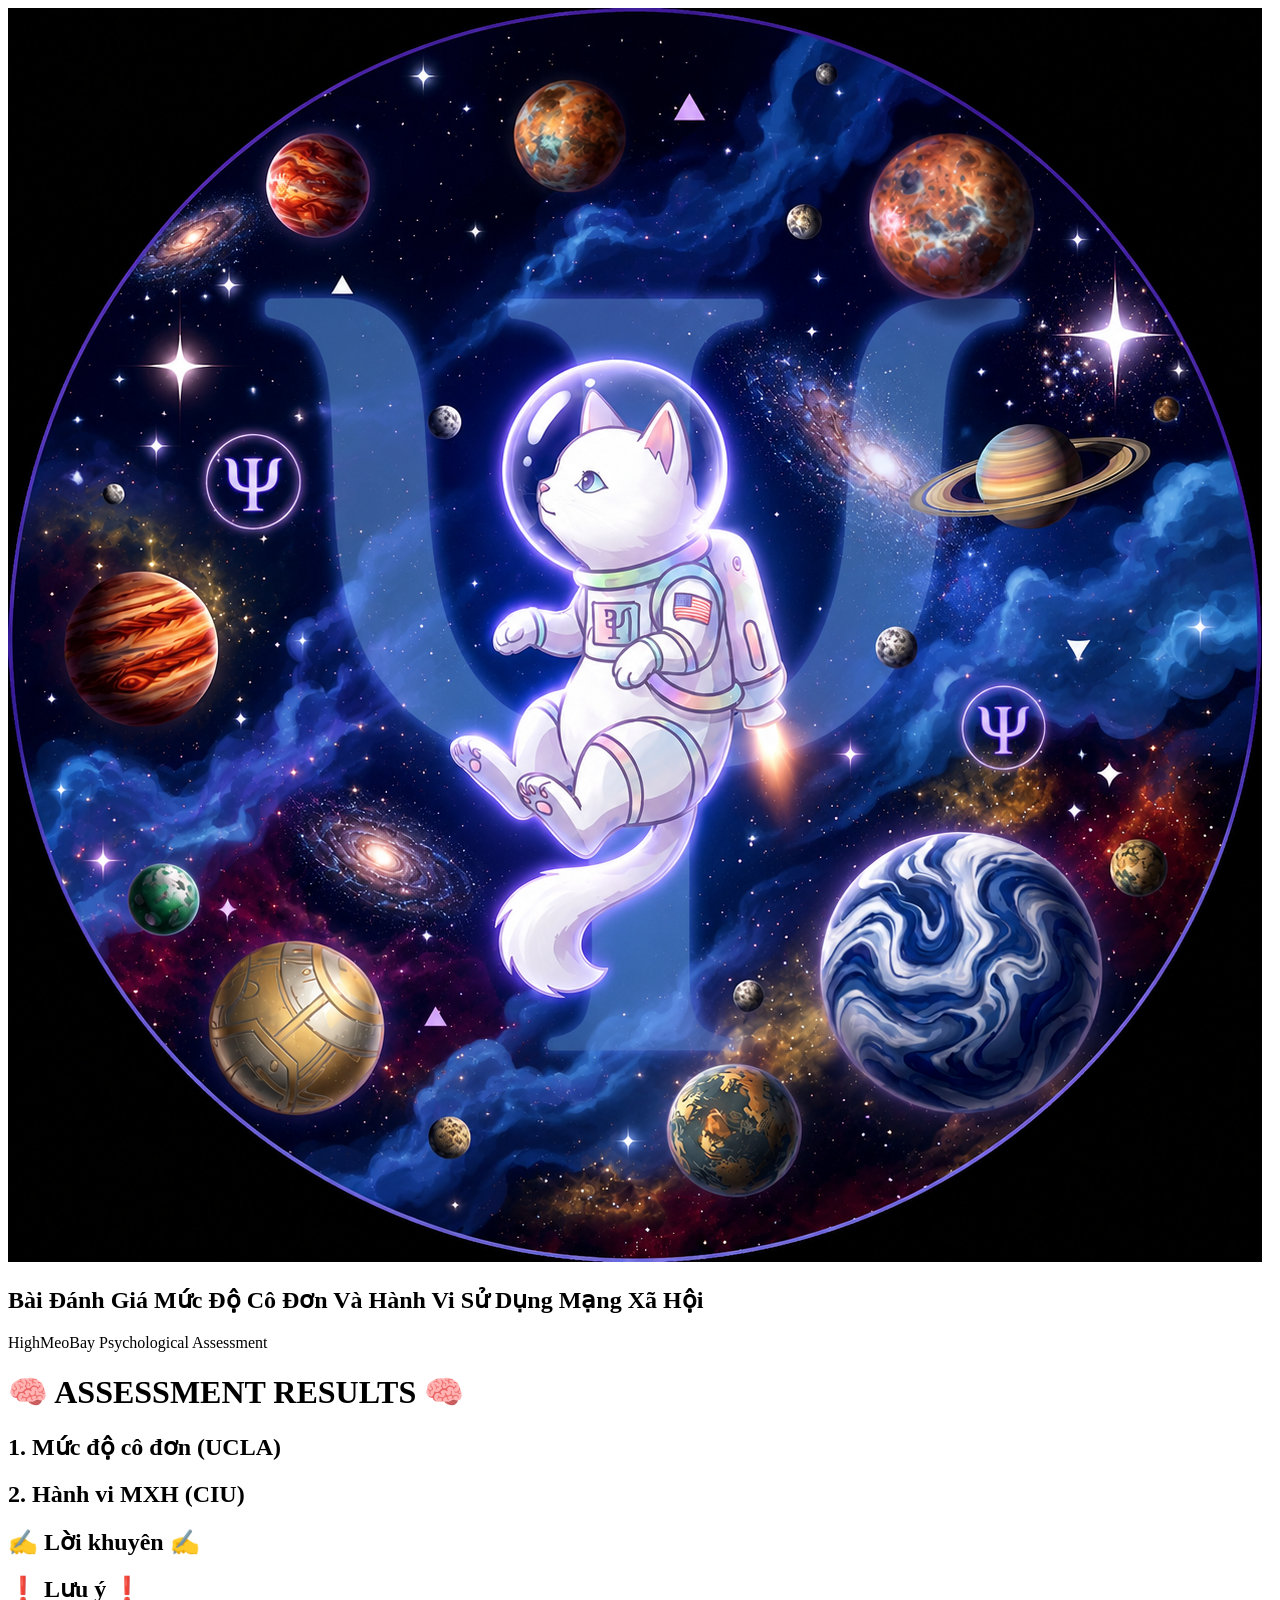
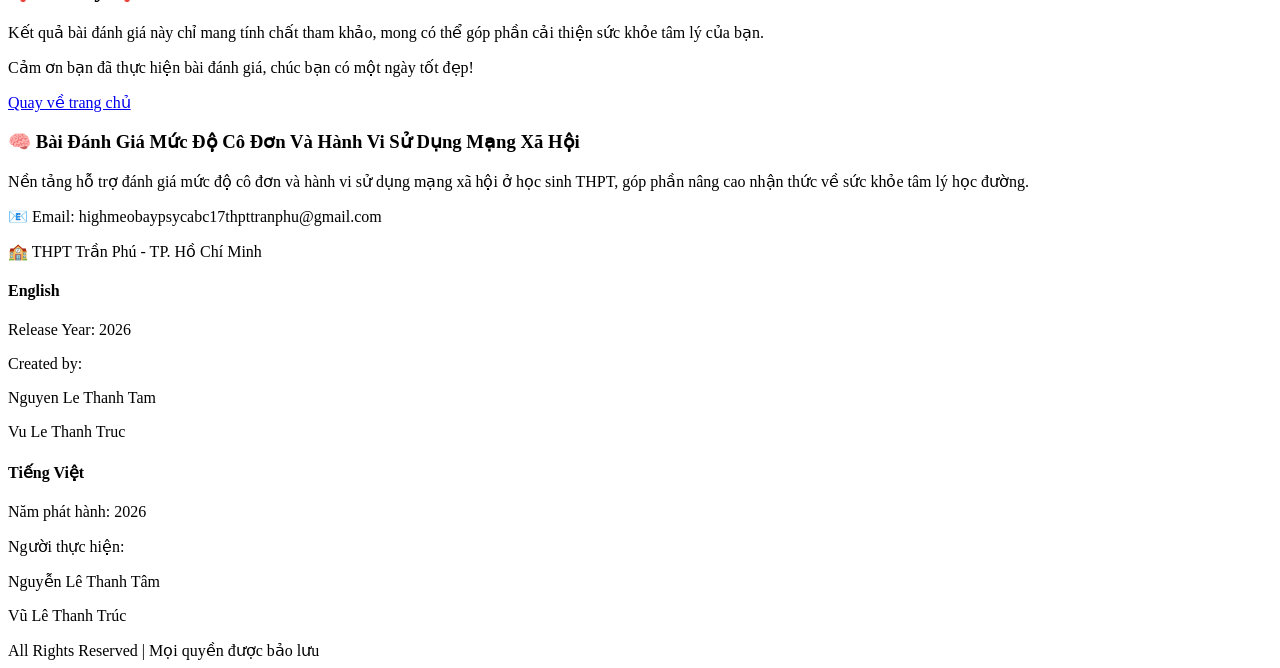
==== result.html @ 104ad313 "Add files via upload" ====
<!DOCTYPE html>
<html lang="vi">

<link rel="icon" type="image/png" href="images/logo.png?v=2">

<head>
    <meta charset="UTF-8">
    <title>Kết quả khảo sát</title>

    <link rel="stylesheet" href="styleresult.css">
</head>

<body>

<header class="header">

    <div class="logo">

        <img src="images/logo.png"
             alt="Logo">

    </div>

    <div class="header-text">

        <h2>

            Bài Đánh Giá Mức Độ Cô Đơn
            Và Hành Vi Sử Dụng Mạng Xã Hội

        </h2>

        <p>

            HighMeoBay Psychological Assessment 

        </p>

    </div>

</header>
<div class="page-wrapper">
<div class="container">

      <div class="container">

  <div class="result-container">

    <h1 class="title-main">🧠 ASSESSMENT RESULTS 🧠</h1>

    <!-- 2 CỘT -->
    <div class="two-columns">

      <div class="card">
        <h2>1. Mức độ cô đơn (UCLA)</h2>
        <p id="lonelinessScore"></p>

        <div class="progress-bar">
          <div id="lonelinessBar" class="progress-fill"></div>
        </div>

        <p id="lonelinessLevel"></p>
      </div>

      <div class="card">
        <h2>2. Hành vi MXH (CIU)</h2>
        <p id="socialScore"></p>

        <div class="progress-bar">
          <div id="socialBar" class="progress-fill"></div>
        </div> 

        <p id="socialLevel"></p>
      </div>

    </div>
        <!-- LỜI KHUYÊN -->
<div class="card">
    <h2 class="card-title">✍️ Lời khuyên ✍️</h2>
    <p id="advice"></p>
</div>


<!-- LƯU Ý -->
<div class="card center-card">
  <h2 class="card-title">❗ Lưu ý ❗</h2>
  <p>
    Kết quả bài đánh giá này chỉ mang tính chất tham khảo,
    mong có thể góp phần cải thiện sức khỏe tâm lý của bạn.
  </p>
  <p>
    Cảm ơn bạn đã thực hiện bài đánh giá, chúc bạn có một ngày tốt đẹp!
  </p>
</div>

</div>

</div>
</div>
</div>

<div class="back-home">
    <a href="index.html" class="home-btn">
         Quay về trang chủ
    </a>
</div>

<!-- FOOTER -->
<footer class="footer">

    <div class="footer-content">

        <h3>
            🧠 Bài Đánh Giá Mức Độ Cô Đơn
            Và Hành Vi Sử Dụng Mạng Xã Hội
        </h3>

        <p>
            Nền tảng hỗ trợ đánh giá mức độ cô đơn
            và hành vi sử dụng mạng xã hội ở học sinh THPT,
            góp phần nâng cao nhận thức về sức khỏe tâm lý học đường.
        </p>

        <div class="footer-contact">

            <p>
                📧 Email:
                highmeobaypsycabc17thpttranphu@gmail.com
            </p>

            <p>
                🏫 THPT Trần Phú - TP. Hồ Chí Minh
            </p>

        </div>

        <div class="footer-line"></div>

        <div class="footer-owner">

            <div class="owner-box">

                <h4>English</h4>

                <p>Release Year: 2026</p>
                <p>Created by:</p>
                <p>Nguyen Le Thanh Tam</p>
                <p>Vu Le Thanh Truc</p>

            </div>

            <div class="owner-box">

                <h4>Tiếng Việt</h4>

                <p>Năm phát hành: 2026</p>
                <p>Người thực hiện:</p>
                <p>Nguyễn Lê Thanh Tâm</p>
                <p>Vũ Lê Thanh Trúc</p>

            </div>

        </div>

        <div class="footer-bottom">
            All Rights Reserved | Mọi quyền được bảo lưu
        </div>

    </div>

</footer>
<script src="result.js" defer></script>
</body>
</html>
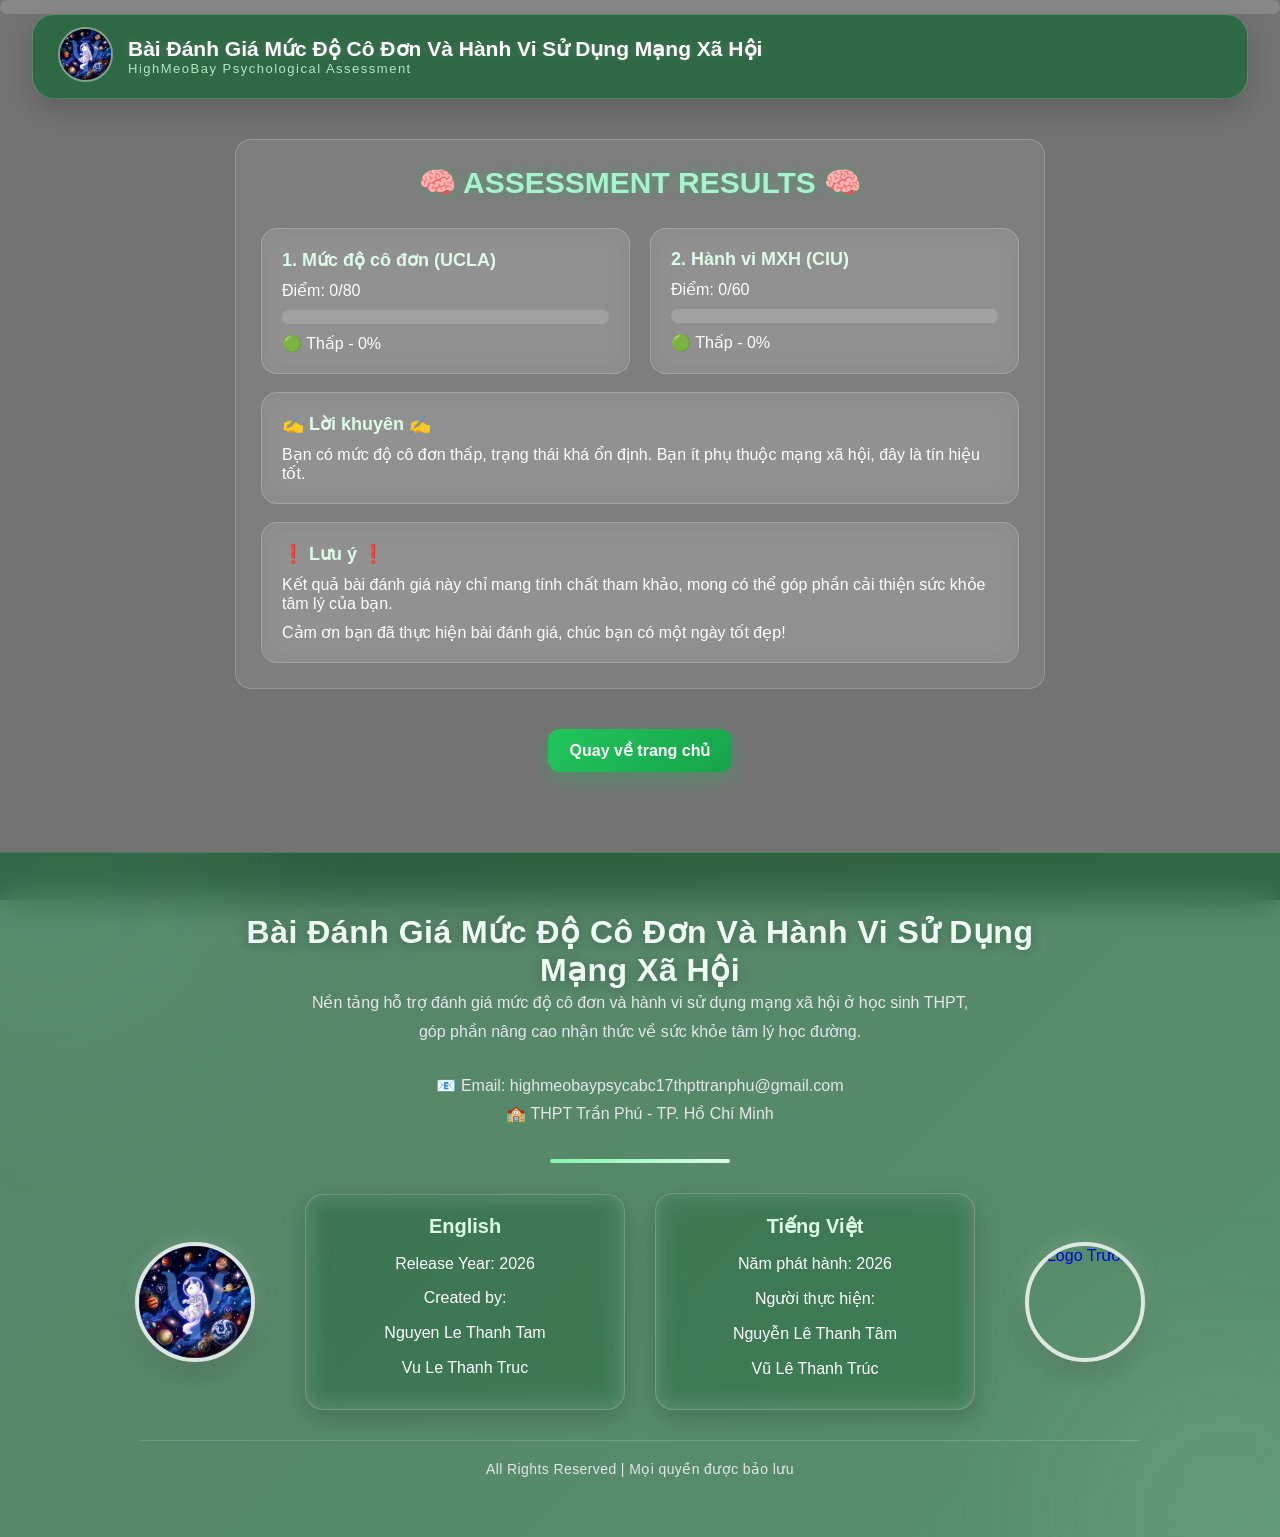
==== commit 12d44939: "Add files via upload" ====
--- a/result.html
+++ b/result.html
@@ -12,14 +12,21 @@
 
 <body>
 
+<div class="progress-container">
+    <div class="progress-bar"></div>
+</div>
 <header class="header">
 
     <div class="logo">
 
+    <a href="main.html">
+
         <img src="images/logo.png"
              alt="Logo">
 
-    </div>
+    </a>
+
+</div>
 
     <div class="header-text">
 
@@ -100,7 +107,7 @@
 </div>
 
 <div class="back-home">
-    <a href="index.html" class="home-btn">
+    <a href="index1.html" class="home-btn">
          Quay về trang chủ
     </a>
 </div>
@@ -111,13 +118,16 @@
     <div class="footer-content">
 
         <h3>
-            🧠 Bài Đánh Giá Mức Độ Cô Đơn
-            Và Hành Vi Sử Dụng Mạng Xã Hội
+             Bài Đánh Giá Mức Độ Cô Đơn
+            Và Hành Vi Sử Dụng
+            <br>
+            Mạng Xã Hội 
         </h3>
 
         <p>
             Nền tảng hỗ trợ đánh giá mức độ cô đơn
             và hành vi sử dụng mạng xã hội ở học sinh THPT,
+            <br>
             góp phần nâng cao nhận thức về sức khỏe tâm lý học đường.
         </p>
 
@@ -138,29 +148,43 @@
 
         <div class="footer-owner">
 
-            <div class="owner-box">
+    <!-- Logo Website -->
+    <a href="main.html" class="footer-logo-side">
+    <img src="images/logo.png" alt="Logo Website">
+</a>
 
-                <h4>English</h4>
+    <!-- Box English -->
+    <div class="owner-box">
 
-                <p>Release Year: 2026</p>
-                <p>Created by:</p>
-                <p>Nguyen Le Thanh Tam</p>
-                <p>Vu Le Thanh Truc</p>
+        <h4>English</h4>
 
-            </div>
+        <p>Release Year: 2026</p>
+        <p>Created by:</p>
+        <p>Nguyen Le Thanh Tam</p>
+        <p>Vu Le Thanh Truc</p>
 
-            <div class="owner-box">
+    </div>
 
-                <h4>Tiếng Việt</h4>
+    <!-- Box Tiếng Việt -->
+    <div class="owner-box">
 
-                <p>Năm phát hành: 2026</p>
-                <p>Người thực hiện:</p>
-                <p>Nguyễn Lê Thanh Tâm</p>
-                <p>Vũ Lê Thanh Trúc</p>
+        <h4>Tiếng Việt</h4>
 
-            </div>
+        <p>Năm phát hành: 2026</p>
+        <p>Người thực hiện:</p>
+        <p>Nguyễn Lê Thanh Tâm</p>
+        <p>Vũ Lê Thanh Trúc</p>
 
-        </div>
+    </div>
+
+    <!-- Logo Trường -->
+    <a href="https://thpttranphu.hcm.edu.vn/homegd11"
+   class="footer-logo-side">
+    <img src="images/logotp.png"
+         alt="Logo Trường">
+</a>
+
+</div>
 
         <div class="footer-bottom">
             All Rights Reserved | Mọi quyền được bảo lưu
--- a/styleresult.css
+++ b/styleresult.css
@@ -0,0 +1,812 @@
+/* ================= RESET ================= */
+*{
+    margin:0;
+    padding:0;
+    box-sizing:border-box;
+}
+
+/* ================= BODY ================= */
+body{
+    font-family: "Segoe UI", Arial, sans-serif;
+
+    min-height:100vh;
+
+    background:
+    linear-gradient(
+        rgba(0,0,0,0.55),
+        rgba(0,0,0,0.55)
+    ),
+    url("images/library.png");
+
+    background-size:cover;
+    background-position:center;
+    background-attachment:fixed;
+
+    color:white;
+}
+
+/* ================= HEADER ================= */
+.header{
+
+width: 95%;
+max-width: 1400px;
+margin: 0 auto;
+
+display: flex;
+align-items: center;
+
+gap: 15px;
+padding: 12px 25px;
+
+background: rgba(22, 101, 52, 0.72);
+
+border-radius: 22px;
+
+border:
+1px solid rgba(255,255,255,0.22);
+
+ backdrop-filter: blur(18px);
+    -webkit-backdrop-filter: blur(18px);
+border-bottom: 1px solid rgba(255,255,255,0.15);
+
+    box-shadow:
+        0 10px 30px rgba(0,0,0,.18);
+
+transition: .35s ease;
+}
+
+.header::before{
+
+content:"";
+
+position:absolute;
+
+top:0;
+left:-120%;
+
+width:80px;
+height:100%;
+
+background:
+linear-gradient(
+90deg,
+transparent,
+rgba(255,255,255,0.25),
+transparent
+);
+
+transform:skewX(-25deg);
+
+transition:0.8s;
+
+}
+
+.header:hover::before{
+
+left:120%;
+
+}
+
+.header{
+display:flex;
+align-items:center;
+justify-content:flex-start;
+gap:15px;
+
+flex-wrap: nowrap; /* QUAN TRỌNG */
+}
+
+.header:hover{
+
+box-shadow:
+0 18px 45px rgba(0,0,0,0.40),
+0 0 35px rgba(34,197,94,0.18);
+
+border-color:
+rgba(255,255,255,0.28);
+
+}
+
+.logo img{
+
+width:55px;
+height:55px;
+
+border-radius:50%;
+
+border:2px solid rgba(255,255,255,0.4);
+
+transition:0.3s ease;
+
+cursor:pointer;
+
+}
+
+.logo img:hover{
+
+transform:scale(1.08);
+
+box-shadow:
+0 0 12px rgba(255,255,255,0.35),
+0 0 25px rgba(34,197,94,0.55),
+0 0 40px rgba(34,197,94,0.25);
+
+border-color:#dcfce7;
+
+}
+
+.logo img:active{
+
+transform:scale(0.95);
+
+}
+
+.header-text{
+display: flex;
+flex-direction: column;
+justify-content: center;
+
+line-height: 1.2;
+}
+
+.header-text h2{
+
+font-size:21px;
+
+font-weight:800;
+
+margin:0;
+
+color:#ffffff;
+
+text-shadow:
+0 0 10px rgba(255,255,255,0.15);
+
+}
+
+.header-text p{
+
+font-size:13px;
+
+color:#bbf7d0;
+
+letter-spacing:1.5px;
+
+margin:0;
+
+opacity:0.9;
+
+}
+
+.question {
+    background: rgba(255,255,255,0.04);
+    border: 1px solid rgba(255,255,255,0.08);
+    padding: 10px 12px;
+    border-radius: 12px;
+    margin: 10px 0;
+}
+
+label {
+    display: block;
+    padding: 3px 0;
+    cursor: pointer;
+}
+
+/* ================= WRAPPER ================= */
+.container{
+    width:90%;
+    max-width:900px;
+    margin:40px auto;
+    position:relative;
+    z-index:2;
+}
+
+/* ================= RESULT BOX ================= */
+.result-container{
+    background: rgba(255,255,255,0.08);
+    backdrop-filter: blur(14px);
+
+    padding:25px;
+    border-radius:16px;
+
+    border:1px solid rgba(255,255,255,0.2);
+
+    display:flex;
+    flex-direction:column;
+    gap:18px;
+}
+
+/* ================= TITLE CHÍNH ================= */
+.title-main{
+    text-align:center;
+    font-size:30px;
+    font-weight:800;
+    color:#a7f3d0;
+    text-shadow:0 0 12px rgba(34,197,94,0.4);
+}
+
+/* ================= 2 CỘT RESULT ================= */
+.two-columns{
+    display:flex;
+    gap:20px;
+    margin-top:10px;
+}
+
+@media(max-width:768px){
+    .two-columns{
+        flex-direction:column;
+    }
+}
+
+/* ================= RESULT CARD ================= */
+.card{
+    flex:1;
+
+    background: rgba(255,255,255,0.08);
+    backdrop-filter: blur(14px);
+
+    padding:20px;
+    border-radius:16px;
+
+    border:1px solid rgba(255,255,255,0.2);
+
+    display:flex;
+    flex-direction:column;
+    gap:10px;
+}
+
+.card h2{
+    color:#dcfce7;
+    font-size:18px;
+}
+
+/* ================= PROGRESS ================= */
+.progress-bar{
+    height:14px;
+    background: rgba(255,255,255,0.15);
+    border-radius:20px;
+    overflow:hidden;
+}
+
+.progress-fill{
+    height:100%;
+    width:0%;
+    background: linear-gradient(90deg,#00ff88,#00c3ff);
+    transition:0.8s;
+}
+
+/* ================= SECTION TITLE ================= */
+.section-title{
+    width:100%;
+    text-align:center;
+
+    display:block;
+
+    margin:25px auto 10px;
+
+    font-size:20px;
+    font-weight:600;
+
+    color:#86efac;
+}
+
+.result-container h2.section-title{
+    width:100%;
+    text-align:center;
+}
+
+/* ================= LỜI KHUYÊN BOX ================= */
+.text-box{
+    background: rgba(255,255,255,0.10);
+    border:1px solid rgba(255,255,255,0.2);
+
+    padding:18px;
+    border-radius:14px;
+
+    line-height:1.7;
+}
+
+/* ================= LƯU Ý BOX ================= */
+.note-box{
+    background: rgba(255,255,255,0.06);
+    border-left:4px solid #facc15;
+
+    padding:15px;
+    border-radius:12px;
+
+    line-height:1.6;
+    font-size:14px;
+    opacity:0.95;
+}
+
+/* ================= FOOTER ================= */
+.footer{
+width:100%;
+margin-top:80px;
+padding:60px 30px;
+
+background:
+linear-gradient(
+135deg,
+rgba(20,83,45,.72),
+rgba(22,101,52,.72)
+);
+
+backdrop-filter:blur(18px);
+
+border-top:1px solid rgba(255,255,255,0.15);
+
+text-align:center;
+position:relative;
+z-index:2;
+
+overflow:hidden;
+/* Hiệu ứng */
+opacity:0;
+transform:translateY(60px);
+transition:
+opacity .8s ease,
+transform .8s ease;
+
+}
+
+.footer.show{
+
+opacity:1;
+transform:translateY(0);
+
+}
+
+.footer::before{
+
+content:"";
+
+position:absolute;
+
+width:400px;
+height:400px;
+
+top:-180px;
+left:-150px;
+
+border-radius:50%;
+
+background:
+rgba(134,239,172,.08);
+
+filter:blur(70px);
+
+pointer-events:none;
+
+}
+
+.footer::after{
+
+content:"";
+
+position:absolute;
+
+width:350px;
+height:350px;
+
+bottom:-150px;
+right:-120px;
+
+border-radius:50%;
+
+background:
+rgba(220,252,231,.08);
+
+filter:blur(70px);
+
+pointer-events:none;
+
+}
+
+.footer-content{
+max-width:1000px;
+margin:auto;
+}
+
+.footer h3{
+
+color:#f0fdf4;
+
+font-size:32px;
+
+letter-spacing:.5px;
+
+text-shadow:
+0 2px 12px rgba(0,0,0,.25);
+
+}
+
+.footer-content p{
+color:#e5e7eb;
+line-height:1.8;
+}
+
+.footer-contact{
+margin-top:25px;
+}
+
+.footer-contact p{
+
+transition:.25s;
+
+}
+
+.footer-contact p:hover{
+
+color:#bbf7d0;
+
+transform:
+translateX(4px);
+
+}
+
+.footer-line{
+
+width:180px;
+height:4px;
+
+margin:30px auto;
+
+border-radius:999px;
+
+background:
+linear-gradient(
+90deg,
+#85f7af,
+#dcfce7,
+#82d3a0
+);
+
+background-size:200% 100%;
+
+animation:
+footerGlow 4s linear infinite;
+
+}
+
+@keyframes footerGlow{
+
+0%{
+background-position:0% 50%;
+}
+
+100%{
+background-position:200% 50%;
+}
+
+}
+
+.footer-owner{
+
+display:grid;
+
+grid-template-columns:
+160px 320px 320px 160px;
+
+justify-content:center;
+
+align-items:center;
+
+gap:30px;
+
+margin-top:25px;
+
+}
+
+.owner-box{
+width:320px;
+padding:20px;
+border-radius:18px;
+
+background:rgba(255,255,255,.10);
+
+border:1px solid rgba(255,255,255,.20);
+
+backdrop-filter:blur(12px);
+
+border:
+1px solid rgba(255,255,255,.18);
+
+box-shadow:0 8px 25px rgba(0,0,0,0.20);
+}
+
+.owner-box{
+
+transition:
+transform .3s ease,
+box-shadow .3s ease;
+
+}
+
+.owner-box:hover{
+
+transform:
+translateY(-6px);
+
+box-shadow:
+0 15px 35px rgba(0,0,0,.25);
+
+}
+
+.owner-box h4{
+color:#dcfce7;
+margin-bottom:12px;
+font-size:20px;
+}
+
+.owner-box p{
+color:white;
+margin:6px 0;
+}
+
+.footer-bottom{
+margin-top:30px;
+padding-top:20px;
+
+border-top:1px solid rgba(255,255,255,0.15);
+
+color:#e5e7eb;
+
+letter-spacing:.4px;
+font-size:14px;
+}
+
+.footer-logo-side{
+display:flex;
+align-items:center;
+justify-content:center;
+text-decoration:none;
+flex-shrink:0;
+}
+
+.footer-logo-side img{
+
+width:120px;
+height:120px;
+
+border-radius:50%;
+
+object-fit:cover;
+
+display:block;
+
+border:4px solid rgba(255,255,255,0.8);
+
+box-shadow:
+0 8px 25px rgba(0,0,0,0.25),
+0 0 20px rgba(220,252,231,0.3);
+
+transition:0.3s;
+
+}
+
+.footer-logo-side:hover img{
+
+transform:scale(1.08);
+
+}
+
+.footer-logo-side:hover img{
+
+transform:scale(1.08);
+
+filter:brightness(1.1);
+
+}
+
+.footer-logo-side img:hover{
+
+transform:scale(1.08);
+
+}
+
+.footer-owner-wrapper{
+display:flex;
+align-items:center;
+justify-content:center;
+gap:60px;
+flex-wrap:wrap;
+}
+
+
+
+
+
+
+.back-home{
+    text-align: center;
+    margin-top: 30px;
+}
+
+.home-btn{
+    display: inline-block;
+    padding: 12px 22px;
+
+    background: linear-gradient(135deg, #22c55e, #16a34a);
+    color: white;
+
+    text-decoration: none;
+    font-weight: 600;
+
+    border-radius: 12px;
+
+    box-shadow: 0 8px 20px rgba(34,197,94,0.3);
+
+    transition: 0.3s;
+}
+
+.home-btn:hover{
+    transform: translateY(-3px);
+    box-shadow: 0 12px 30px rgba(34,197,94,0.45);
+}
+@media (max-width: 768px) {
+
+    body {
+        font-size: 14px;
+    }
+
+    .container {
+        width: 92%;
+        margin: 20px auto;
+    }
+
+    .header {
+        flex-direction: row;
+        padding: 10px 15px;
+        gap: 10px;
+    }
+
+    .header-text h2 {
+        font-size: 16px;
+    }
+
+    .header-text p {
+        font-size: 12px;
+    }
+
+    h1 {
+        font-size: 22px;
+    }
+
+    h2 {
+        font-size: 18px;
+    }
+
+    p {
+        font-size: 14px;
+        line-height: 1.6;
+    }
+
+    input, label {
+        font-size: 14px;
+    }
+
+    .card {
+        padding: 15px;
+    }
+}
+
+/* ===========================
+   MOBILE FIX - RESULT PAGE
+   (ADD ONLY - NO DESKTOP CHANGE)
+=========================== */
+
+@media (max-width: 768px) {
+
+    /* tránh tràn ngang */
+    body {
+        overflow-x: hidden;
+        font-size: 14px;
+    }
+
+    /* HEADER */
+    .header {
+        flex-direction: column;
+        text-align: center;
+        padding: 10px 12px;
+        gap: 8px;
+    }
+
+    .header-text h2 {
+        font-size: 15px;
+        line-height: 1.4;
+    }
+
+    .header-text p {
+        font-size: 11px;
+    }
+
+    /* CONTAINER */
+    .container {
+        width: 92%;
+        margin: 20px auto;
+    }
+
+    .result-container {
+        padding: 15px;
+        border-radius: 14px;
+    }
+
+    /* TITLE */
+    .title-main {
+        font-size: 20px;
+        line-height: 1.4;
+    }
+
+    /* 2 CỘT → 1 CỘT */
+    .two-columns {
+        flex-direction: column;
+        gap: 12px;
+    }
+
+    /* CARD */
+    .card {
+        padding: 14px;
+    }
+
+    .card h2 {
+        font-size: 16px;
+    }
+
+    /* TEXT */
+    p {
+        font-size: 14px;
+        line-height: 1.5;
+    }
+
+    /* PROGRESS BAR */
+    .progress-bar {
+        height: 12px;
+    }
+
+    /* LỜI KHUYÊN / NOTE */
+    .text-box,
+    .note-box {
+        padding: 12px;
+        font-size: 13px;
+        line-height: 1.6;
+    }
+
+    /* BUTTON BACK HOME */
+    .home-btn {
+        width: 90%;
+        display: inline-block;
+        padding: 12px;
+        font-size: 15px;
+    }
+
+    /* FOOTER */
+    .footer {
+        padding: 40px 15px;
+    }
+
+    .footer h3 {
+        font-size: 20px;
+    }
+
+    .footer-content p {
+        font-size: 13px;
+        line-height: 1.6;
+    }
+
+    .footer-owner {
+        grid-template-columns: 1fr !important;
+        gap: 15px;
+    }
+
+    .owner-box {
+        width: 100%;
+        padding: 15px;
+    }
+
+    .footer-logo-side img {
+        width: 80px;
+        height: 80px;
+    }
+}
+
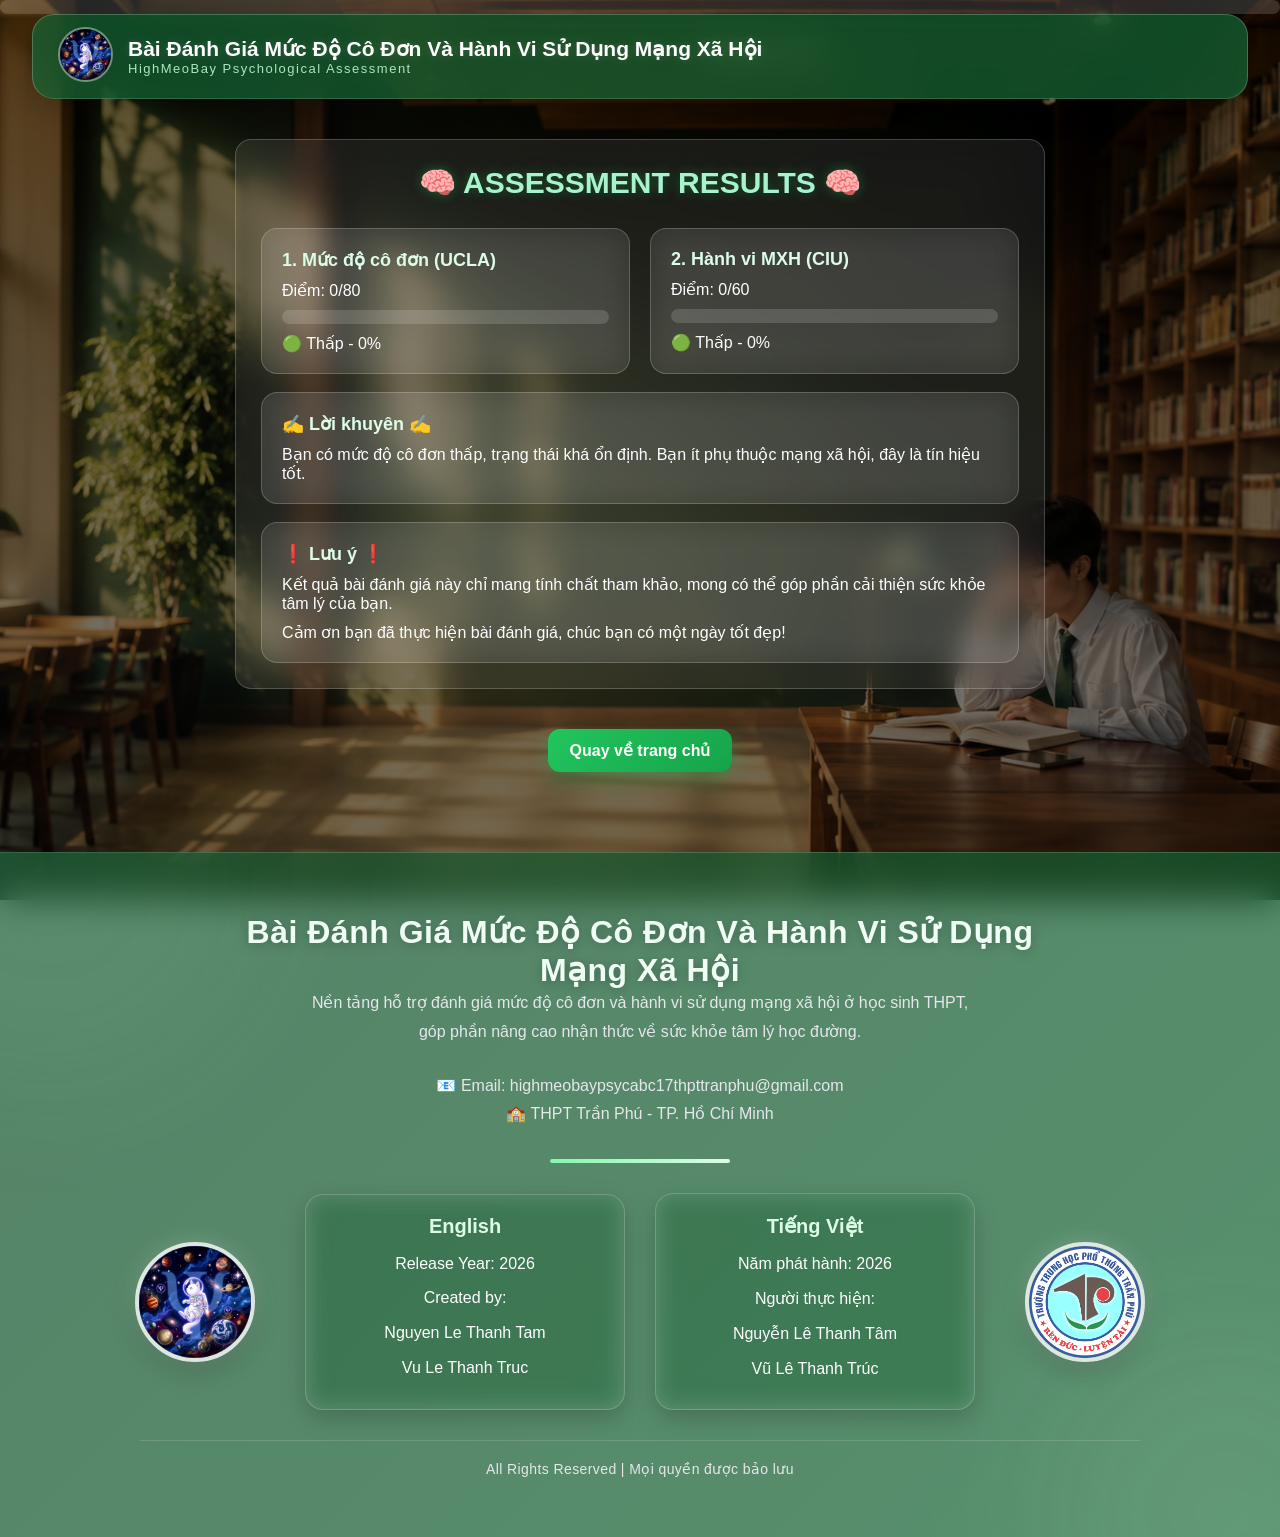
==== commit 416344b3: "Update result.html" ====
--- a/result.html
+++ b/result.html
@@ -107,7 +107,7 @@
 </div>
 
 <div class="back-home">
-    <a href="index1.html" class="home-btn">
+    <a href="index.html" class="home-btn">
          Quay về trang chủ
     </a>
 </div>
@@ -195,4 +195,4 @@
 </footer>
 <script src="result.js" defer></script>
 </body>
-</html>+</html>
